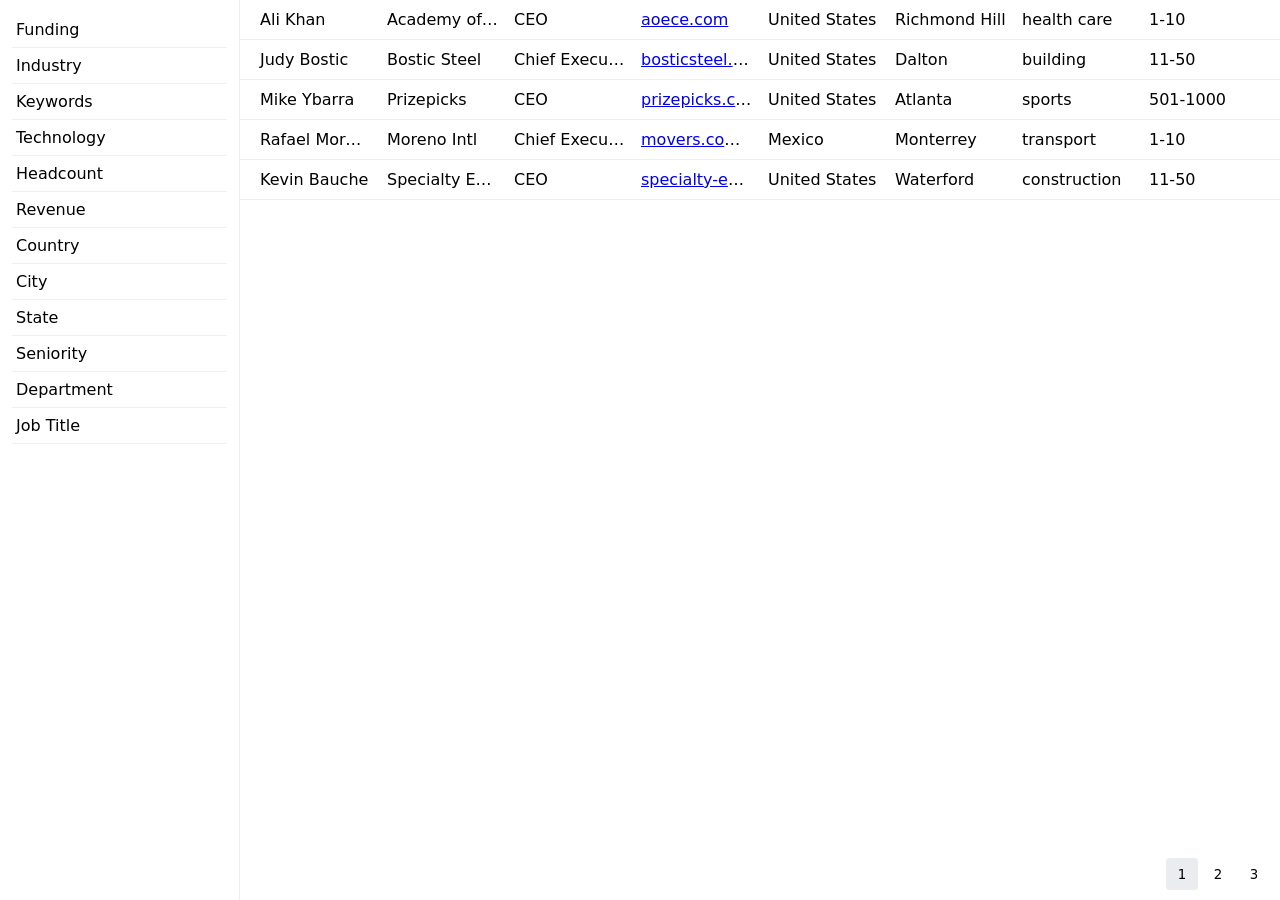
==== extension/test-fixtures/listkit-b2b.html @ 2d9c9d2e "Initial public Super Saiyan Browser release. Sanitized export from the private Super Browser repo: c" ====
<!DOCTYPE html>
<html lang="en">
  <head>
    <meta charset="UTF-8" />
    <title>ListKit People (real-structure fixture)</title>
    <style>
      /* Mirrors the live next.listkit.io People view: a small filter sidebar (decoy that
         wins when the grid is briefly empty) + a large Tailwind div-grid + a numbered
         <button> pager whose active page is marked only by background color. */
      * { box-sizing: border-box; font-family: system-ui, sans-serif; }
      body { margin: 0; display: flex; height: 100vh; }
      .sidebar { width: 240px; padding: 12px; overflow: auto; border-right: 1px solid #eee; }
      .filter-row { padding: 8px 4px; border-bottom: 1px solid #f0f0f0; }
      .main { flex: 1; min-width: 0; display: flex; flex-direction: column; }
      .grid { flex: 1; overflow: auto; }
      .lead-row { display: flex; align-items: center; padding: 10px 12px; border-bottom: 1px solid #eee; }
      .lead-row > div { flex: 1; padding: 0 8px; overflow: hidden; text-overflow: ellipsis; white-space: nowrap; }
      .pager { display: flex; align-items: center; gap: 4px; justify-content: flex-end; padding: 10px; }
      .pager button { width: 32px; height: 32px; border: none; background: transparent; border-radius: 4px; cursor: pointer; }
      .pager button.active { background: #ebecf0; }
    </style>
  </head>
  <body>
    <!-- Filter sidebar: many single-column rows. Smaller area than the grid, and only 1 field
         per row, so the engine's area×children² + >=2-column preference must NOT pick it. -->
    <aside class="sidebar" id="sidebar">
      <div class="filter-row">Funding</div>
      <div class="filter-row">Industry</div>
      <div class="filter-row">Keywords</div>
      <div class="filter-row">Technology</div>
      <div class="filter-row">Headcount</div>
      <div class="filter-row">Revenue</div>
      <div class="filter-row">Country</div>
      <div class="filter-row">City</div>
      <div class="filter-row">State</div>
      <div class="filter-row">Seniority</div>
      <div class="filter-row">Department</div>
      <div class="filter-row">Job Title</div>
    </aside>

    <main class="main">
      <div class="grid" id="grid"></div>
      <div class="pager" id="pager">
        <button class="active" data-page="1">1</button>
        <button data-page="2">2</button>
        <button data-page="3">3</button>
      </div>
    </main>

    <script>
      const COLUMNS = ["Name", "Company", "Title", "Website", "Country", "City", "Industry", "Employees"];
      const PAGES = {
        1: [
          ["Ali Khan", "Academy of Ophthalmic Education", "CEO", "aoece.com", "United States", "Richmond Hill", "health care", "1-10"],
          ["Judy Bostic", "Bostic Steel", "Chief Executive Officer", "bosticsteel.com", "United States", "Dalton", "building", "11-50"],
          ["Mike Ybarra", "Prizepicks", "CEO", "prizepicks.com", "United States", "Atlanta", "sports", "501-1000"],
          ["Rafael Moreno", "Moreno Intl", "Chief Executive Officer", "movers.com.mx", "Mexico", "Monterrey", "transport", "1-10"],
          ["Kevin Bauche", "Specialty Engineering", "CEO", "specialty-engineering.com", "United States", "Waterford", "construction", "11-50"],
        ],
        2: [
          ["Alex Kim", "Echo Inc", "CEO", "echo.com", "United States", "Seattle", "software", "51-200"],
          ["Maria Garcia", "Foxtrot Co", "COO", "foxtrot.com", "Spain", "Madrid", "retail", "201-500"],
          ["Chris Wu", "Hotel Group", "CTO", "hotelgroup.com", "Singapore", "Singapore", "hospitality", "1001+"],
          ["Dana Park", "India Corp", "VP Sales", "indiacorp.in", "India", "Mumbai", "finance", "11-50"],
          ["Tom Brown", "Delta LLC", "Founder", "deltallc.com", "United States", "Austin", "energy", "1-10"],
        ],
        3: [
          ["Sara Lee", "Gamma Partners", "Counsel", "gammapartners.com", "United States", "Boston", "legal", "11-50"],
          ["John Doe", "Beta Legal", "Managing Attorney", "betalegal.com", "Canada", "Toronto", "legal", "1-10"],
          ["Nina Patel", "Sigma Health", "Director", "sigmahealth.com", "United Kingdom", "London", "health care", "501-1000"],
          ["Omar Said", "Theta Foods", "Owner", "thetafoods.com", "UAE", "Dubai", "food", "51-200"],
          ["Lena Fischer", "Zeta GmbH", "CEO", "zeta.de", "Germany", "Berlin", "manufacturing", "201-500"],
        ],
      };

      function renderPage(n) {
        const grid = document.getElementById("grid");
        grid.innerHTML = PAGES[n]
          .map(
            (row) =>
              `<div class="lead-row">${row
                .map((cell, i) =>
                  i === 3
                    ? `<div><a href="https://${cell}">${cell}</a></div>`
                    : `<div>${cell}</div>`,
                )
                .join("")}</div>`,
          )
          .join("");
        document.querySelectorAll("#pager button").forEach((b) => {
          b.classList.toggle("active", b.dataset.page === String(n));
        });
      }

      document.getElementById("pager").addEventListener("click", (e) => {
        const btn = e.target.closest("button");
        if (btn && PAGES[btn.dataset.page]) renderPage(Number(btn.dataset.page));
      });

      renderPage(1);
    </script>
  </body>
</html>
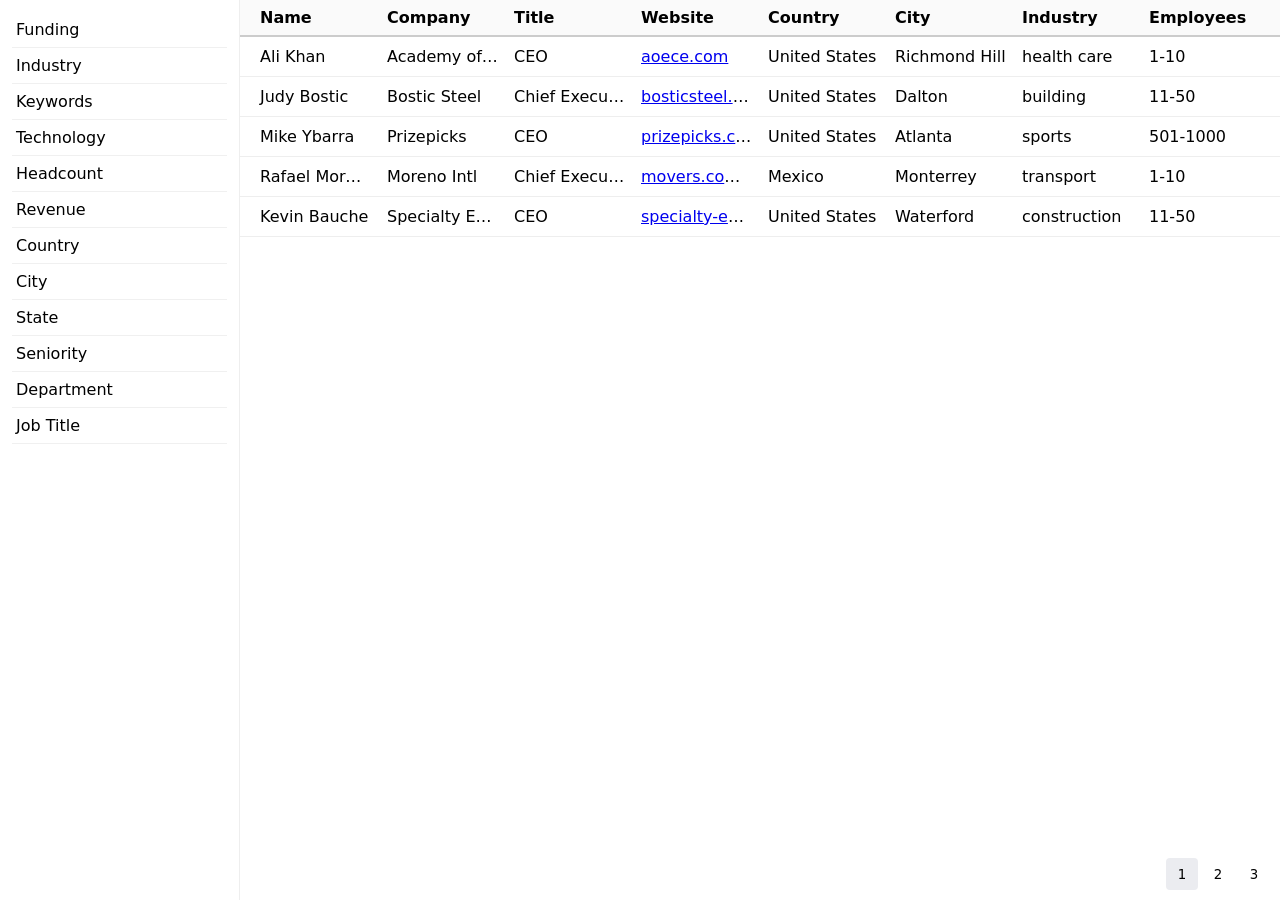
==== commit 55447ed5: "Restore v0.7.1: aligned columns + headers, anti-bot pacing, generality fixes The public extension ha" ====
--- a/extension/test-fixtures/listkit-b2b.html
+++ b/extension/test-fixtures/listkit-b2b.html
@@ -13,6 +13,8 @@
       .filter-row { padding: 8px 4px; border-bottom: 1px solid #f0f0f0; }
       .main { flex: 1; min-width: 0; display: flex; flex-direction: column; }
       .grid { flex: 1; overflow: auto; }
+      .header-row { display: flex; align-items: center; padding: 8px 12px; font-weight: 600; background: #fafafa; border-bottom: 2px solid #ccc; }
+      .header-row > div { flex: 1; padding: 0 8px; }
       .lead-row { display: flex; align-items: center; padding: 10px 12px; border-bottom: 1px solid #eee; }
       .lead-row > div { flex: 1; padding: 0 8px; overflow: hidden; text-overflow: ellipsis; white-space: nowrap; }
       .pager { display: flex; align-items: center; gap: 4px; justify-content: flex-end; padding: 10px; }
@@ -39,6 +41,9 @@
     </aside>
 
     <main class="main">
+      <div class="header-row" id="headerRow">
+        <div>Name</div><div>Company</div><div>Title</div><div>Website</div><div>Country</div><div>City</div><div>Industry</div><div>Employees</div>
+      </div>
       <div class="grid" id="grid"></div>
       <div class="pager" id="pager">
         <button class="active" data-page="1">1</button>
